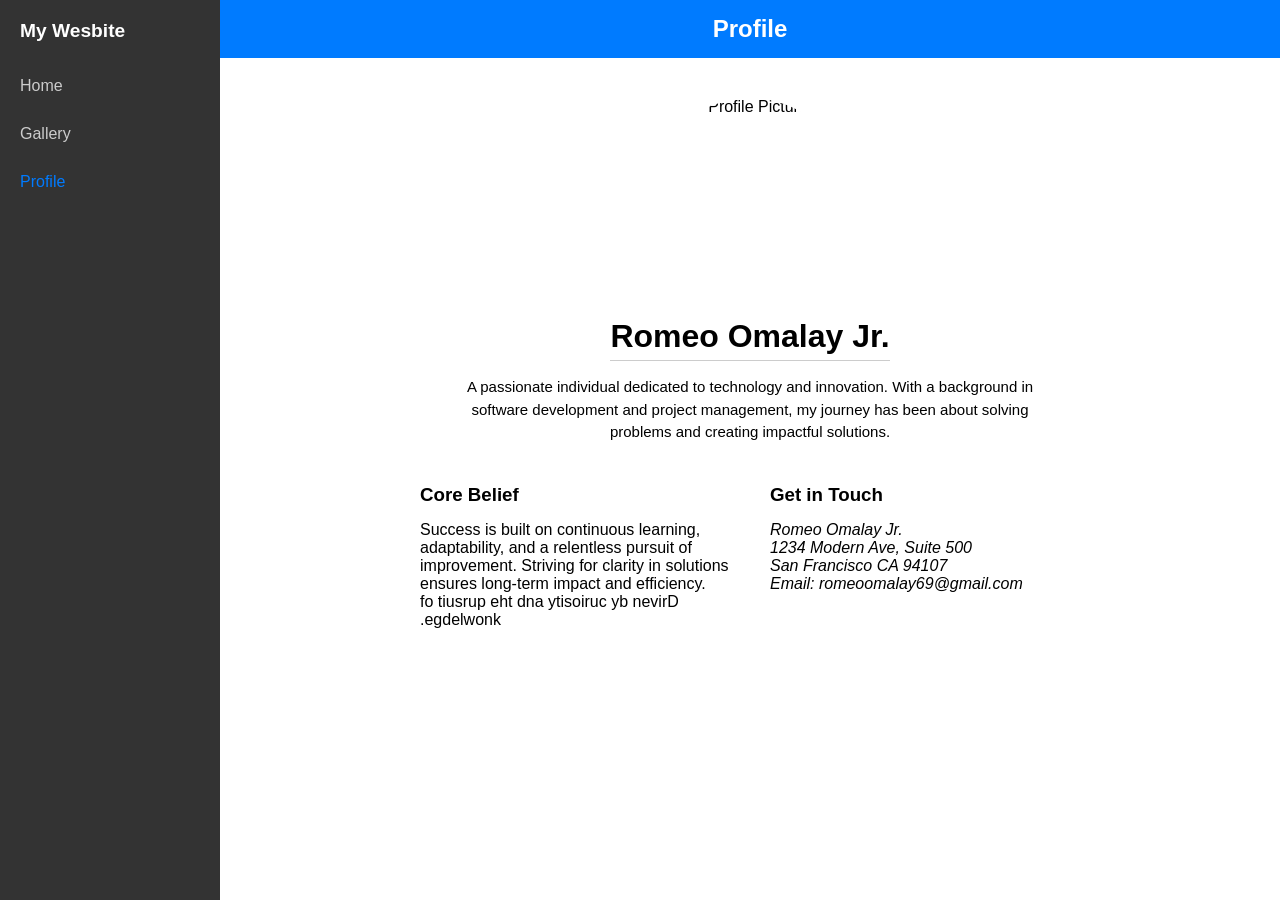
==== profile.html @ 0dc7f797 "Add files via upload" ====
<!DOCTYPE html>
<html lang="en">
<head>
    <meta charset="UTF-8">
    <meta name="viewport" content="width=device-width, initial-scale=1.0">
    <title>Profile - My Wesbite</title>
    <link rel="stylesheet" href="style.css">
</head>
<body>
    <aside>
        <h2>My Wesbite</h2>
        <nav>
            <ul>
                <li><a href="index.html">Home</a></li>
                <li><a href="gallery.html">Gallery</a></li>
                <li><a href="profile.html" class="active">Profile</a></li>
            </ul>
        </nav>
    </aside>

    <main>
        <div class="navbar">Profile</div>
        <div class="content">
            <div class="profile-header">
                <img src="444.png" alt="Profile Picture" class="profile-img">
                <h1>Romeo Omalay Jr.</h1>
                <h2>A passionate individual dedicated to technology and innovation. With a background in software development and project management, my journey has been about solving problems and creating impactful solutions.</h2>
            </div>

            <div class="profile-details">
                <div>
                    <h3>Core Belief</h3>
                    <p>Success is built on continuous learning, adaptability, and a relentless pursuit of improvement. Striving for clarity in solutions ensures long-term impact and efficiency.</p>
                    <p><bdo dir="rtl">Driven by curiosity and the pursuit of knowledge.</bdo></p>
                </div>
                <div>
                    <h3>Get in Touch</h3>
                    <p><i>Romeo Omalay Jr.</i></p>
                    <p><i>1234 Modern Ave, Suite 500</i></p>
                    <p><i>San Francisco CA 94107</i></p>
                    <p><i>Email: romeoomalay69@gmail.com</i></p>
                </div>
            </div>
        </div>
    </main>
</body>
</html>
---- style.css ----
* {
    margin: 0;
    padding: 0;
    box-sizing: border-box;
}
a {
    text-decoration: none;
    color: white;
}
body {
    display: flex;
    font-family: Arial, sans-serif;
    min-height: 100vh;
}
.profile-img {
    width: 200px;
    height: 200px;
    border-radius: 50%;
    object-fit: cover;
    margin-bottom: 20px;
}


aside {
    width: 220px;
    background-color: #333;
    padding: 20px 0;
    color: white;
}
aside h2 {
    padding: 0 20px 20px 20px;
    font-size: 1.2rem;
}
aside ul {
    list-style: none;
}
aside ul li a {
    display: block;
    padding: 15px 20px;
    color: #ccc;
}
aside ul li a:hover, aside ul li a.active {
    color: #007bff;
}

main {
    flex: 1;
    display: flex;
    flex-direction: column;
}

.navbar {
    background-color: #007bff;
    color: white;
    text-align: center;
    padding: 15px;
    font-size: 1.5rem;
    font-weight: bold;
}

.content {
    padding: 20px;
}

.content h3 {
    border-bottom: 1px solid #ccc;
    padding-bottom: 5px;
    margin-bottom: 15px;
    margin-top: 20px;
}
table {
    width: 100%;
    border-collapse: collapse;
    margin-bottom: 30px;
}
th, td {
    border: 1px solid #999;
    padding: 10px;
    text-align: left;
}
mark {
    background-color: yellow;
}

.gallery-container {
    display: flex;
    flex-wrap: wrap;
    gap: 10px;
    justify-content: center;
    margin-top: 20px;
}
.gallery-box {
    width: 200px;
    height: 200px;
    background-color: #888; 
    position: relative; 
    overflow: hidden; 
}

.gallery-box img {
    width: 100%;
    height: 100%;
    object-fit: cover; 
}

.gallery-box .box-text {
    position: absolute;
    bottom: 15px; 
    left: 50%; 
    transform: translateX(-50%); 
    color: white;
    font-size: 1.2rem;
    font-weight: bold;
    text-shadow: 1px 1px 3px rgba(0, 0, 0, 0.8); 
    white-space: nowrap; 
}


.profile-header {
    display: flex;
    flex-direction: column;
    align-items: center;
    text-align: center;
    margin-bottom: 40px;
    margin-top: 20px;
}

.profile-header h1 {
    border-bottom: 1px solid #ccc;
    padding-bottom: 5px;
    margin-bottom: 15px;
}

.profile-header h2 {
    font-size: 15px;
    font-weight: normal;
    max-width: 600px;
    line-height: 1.5;
}

.profile-header p {
    max-width: 600px;
    margin: 0 auto;
    line-height: 1.5;
}

.profile-details {
    display: flex;
    justify-content: space-between;
    max-width: 700px;
    margin: 0 auto;
}

.profile-details div {
    flex: 1;
    padding: 0 20px;
}

.profile-details h3 {
    margin-top: 0;
    margin-bottom: 10px;
    border: none;
}
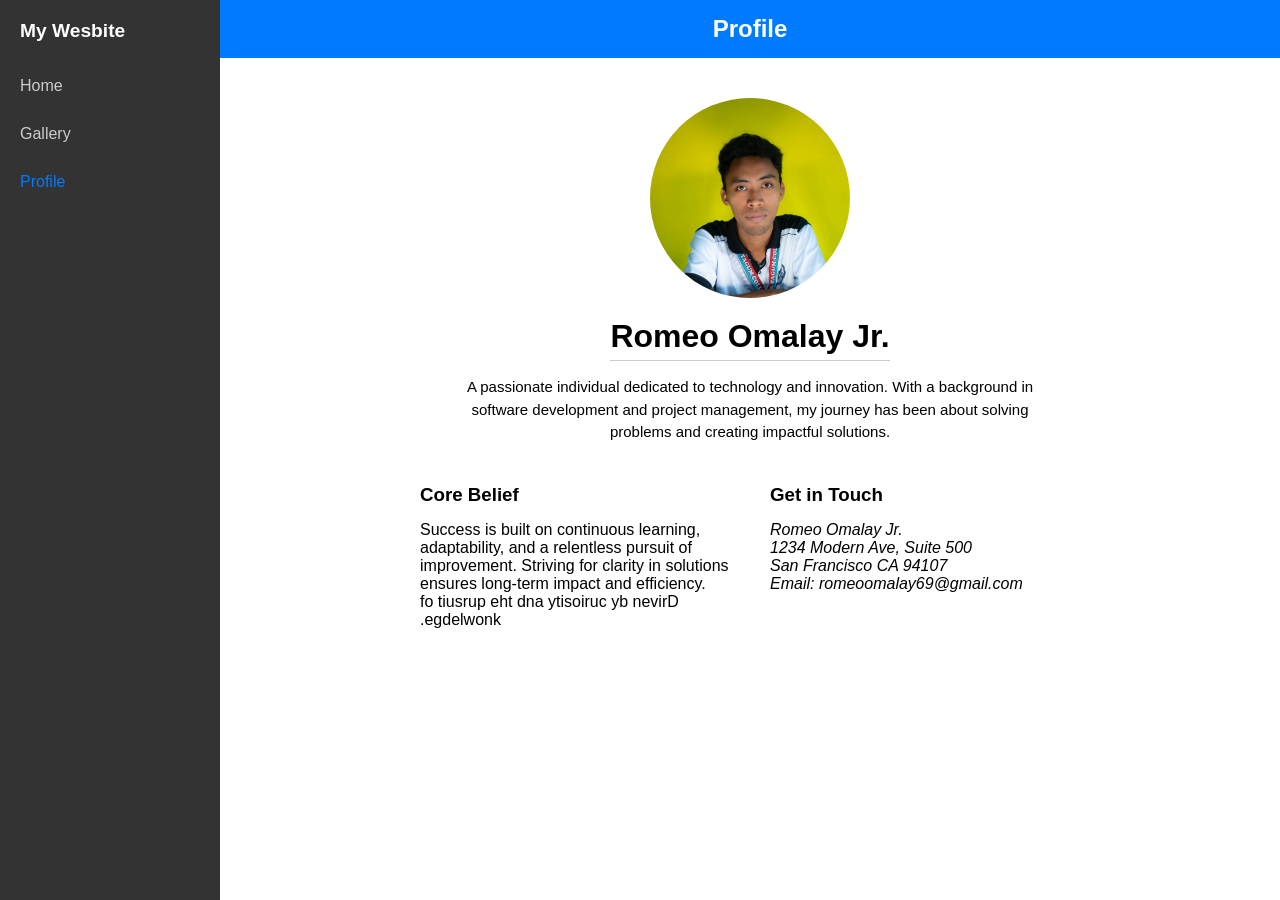
==== commit 53677f93: "Update profile.html" ====
--- a/profile.html
+++ b/profile.html
@@ -22,7 +22,7 @@
         <div class="navbar">Profile</div>
         <div class="content">
             <div class="profile-header">
-                <img src="444.png" alt="Profile Picture" class="profile-img">
+                <img src="images/444.png" alt="Profile Picture" class="profile-img">
                 <h1>Romeo Omalay Jr.</h1>
                 <h2>A passionate individual dedicated to technology and innovation. With a background in software development and project management, my journey has been about solving problems and creating impactful solutions.</h2>
             </div>
@@ -44,4 +44,6 @@
         </div>
     </main>
 </body>
-</html>+
+</html>
+
